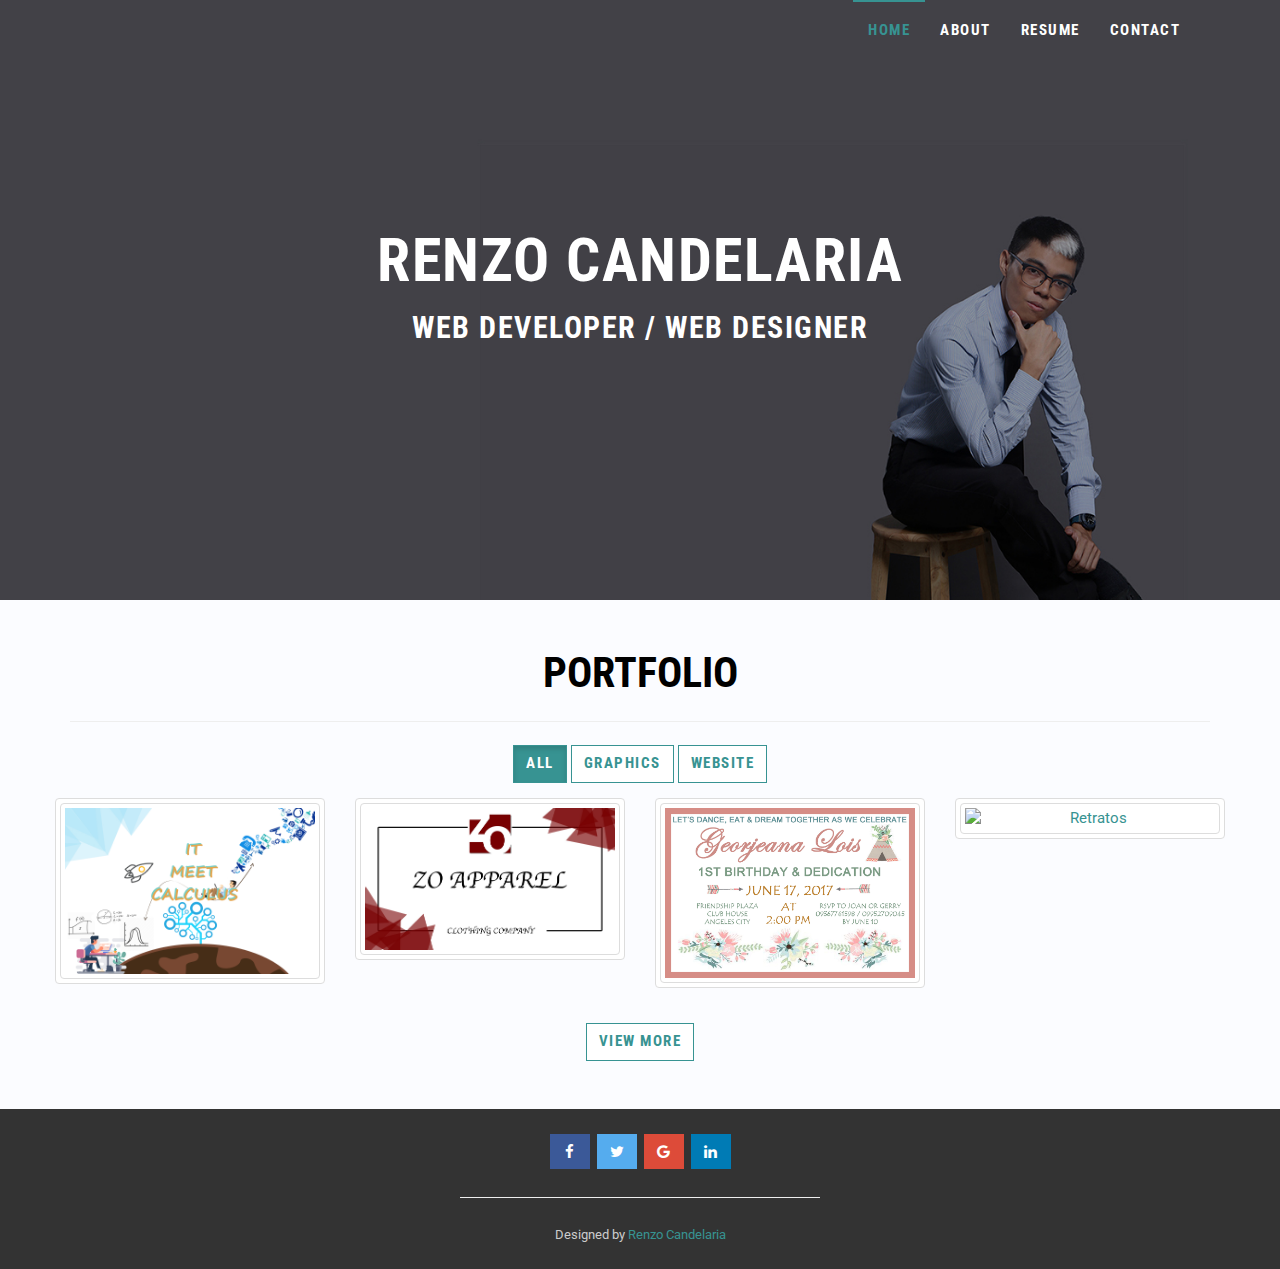
==== index.html @ a4ddac32 "mywebsite" ====
<!DOCTYPE html>
<html>
  <head>
    <meta charset="utf-8">
    <meta http-equiv="X-UA-Compatible" content="IE=edge">
    <title>Portfolio</title>
    <meta name="description" content="">
    <meta name="viewport" content="width=device-width, initial-scale=1">
    <meta name="robots" content="all,follow">
    
    <!-- Bootstrap CSS-->
    <link rel="stylesheet" href="css/bootstrap.min.css">
    <!-- Font Awesome & Pixeden Icon Stroke icon font-->
    <link rel="stylesheet" href="css/font-awesome.min.css">
    <link rel="stylesheet" href="css/pe-icon-7-stroke.css">
    <!-- Google fonts - Roboto Condensed & Roboto-->
    <link rel="stylesheet" href="https://fonts.googleapis.com/css?family=Roboto+Condensed:700|Roboto:300,400">
    <!-- lightbox-->
    <link rel="stylesheet" href="css/lightbox.min.css">
    <!-- theme stylesheet-->
    <link rel="stylesheet" href="css/style.sea.css" id="theme-stylesheet">
    <!-- Custom stylesheet - for your changes-->
    <link rel="stylesheet" href="css/custom.css">
    <!-- Favicon-->
    <link rel="shortcut icon" href="img/me.png">
    <!-- Tweaks for older IEs--><!--[if lt IE 9]>
        <script src="https://oss.maxcdn.com/html5shiv/3.7.2/html5shiv.min.js"></script>
        <script src="https://oss.maxcdn.com/respond/1.4.2/respond.min.js"></script><![endif]-->

    <style>

      .navbar-default{
        background-image: url("img/as.jpg");
         min-height: 600px;

        /* Center and scale the image nicely */
        background-position: center;
        background-repeat: no-repeat;
        background-size: cover;
        
        /* Needed to position the navbar */
        position: relative;
      }

        .display-caption > h1{
        margin-top: -75px;
        position: absolute;
        left: 0;
        top: 50%;
        width: 100%;
        text-align: center;
        color: #000;
      }

       .display-caption > h3{
        margin-top: 10px;
        position: absolute;
        left: 0;
        top: 50%;
        width: 100%;
        text-align: center;
        color: #000;
      }

        /* DISPLAY PICTURE IN MOBILE */
      @media (max-width: 992px){
        .navbar-default{
        background-image: url("img/BA.jpg");
         min-height: 300px;
         font-family: sans-serif;
      }
       .display-caption > h1{
        margin-top: -20px;
      font-size: 35px;
    }


    
    .display-caption > h3{
        margin-top: 20px;
        position: absolute;
        left: 0;
        top: 50%;
        width: 100%;
        text-align: center;
        color: #000;
        font-size: 25px;
      }

      }

      @media only screen and (max-width: 600px){
             .navbar-default{
        background-image: url("img/BA.jpg");
         min-height: 300px;
         font-family: sans-serif;
      }
       .display-caption > h1{
        margin-top: -20px;
      font-size: 35px;
    }


    
    .display-caption > h3{
        margin-top: 20px;
        position: absolute;
        left: 0;
        top: 50%;
        width: 100%;
        text-align: center;
        color: #000;
        font-size: 25px;
      }
      }

    </style>

  </head>
  <body class="about">
    <!-- navbar-->
    <header class="header">
      <div role="navigation" class="navbar navbar-default">
        <div class="container">
          <div class="navbar-header"><a href="index.html" class="navbar-brand"></a>
            <div class="navbar-buttons">
              <button type="button" data-toggle="collapse" data-target=".navbar-collapse" class="navbar-toggle navbar-btn">Menu<i class="fa fa-align-justify"></i></button>
            </div>
          </div>
          <div id="navigation" class="collapse navbar-collapse navbar-right">
            <ul class="nav navbar-nav">
              <li class="active"><a href="index.html">Home</a></li>
              <li><a href="about.html">About</a></li>
              <li><a href="resume.html">Resume</a></li>
              <li><a href="contact.html">Contact</a></li>
            </ul>
          </div>
        </div>
        <div class="caption display-caption">
            <h1 style="color: white; font-family: "> RENZO CANDELARIA </h1>
            <h3 style="color: white; font-family: "> WEB DEVELOPER / WEB DESIGNER </h3>
      </div>
    </header>

  <!-- Portfolio -->
  <div class="jumbotron text-center" style="margin-bottom:0; background-color: #FBFCFF;">
    <div class="container">
      <div class="row">
        <div class="col-sm-12">
          <h2>PORTFOLIO</h2>
          <hr class="my-4">
          <div align="center">
            <button class="btn btn-primary active filter-button" data-filter="all">All</button>
            <button class="btn btn-primary filter-button" data-filter="graphics">Graphics</button>
            <button class="btn btn-primary filter-button" data-filter="website">Website</button>

            <div class="row">
              <div class="row">
                      
                      <div class="col-lg-3 col-md-4 col-xs-6 thumb filter graphics">
                          <a class="thumbnail" href="#" data-image-id="" data-toggle="modal" data-title=""
                             data-image="img/3.jpg" data-target="#image-gallery">
                              <img class="img-thumbnail" src="img/3.jpg" alt="Retratos">
                          </a>
                      </div>
                      <div class="col-lg-3 col-md-4 col-xs-6 thumb filter graphics">
                          <a class="thumbnail" href="#" data-image-id="" data-toggle="modal" data-title=""
                             data-image="img/4.jpg" data-target="#image-gallery">
                              <img class="img-thumbnail" src="img/4.jpg" alt="Retratos">
                          </a>
                      </div>
                      <div class="col-lg-3 col-md-4 col-xs-6 thumb filter graphics">
                          <a class="thumbnail" href="#" data-image-id="" data-toggle="modal" data-title=""
                             data-image="img/6.jpg" data-target="#image-gallery">
                              <img class="img-thumbnail" src="img/6.jpg" alt="Retratos">
                          </a>
                      </div>
                      <div class="col-lg-3 col-md-4 col-xs-6 thumb filter website">
                          <a class="thumbnail" href="#" data-image-id="" data-toggle="modal" data-title=""
                             data-image="img/website.png" data-target="#image-gallery">
                              <img class="img-thumbnail" src="img/website.png" alt="Retratos">
                          </a>
                      </div>
                  </div>

                  <div class="modal fade" id="image-gallery" tabindex="-1" role="dialog" aria-labelledby="myModalLabel" aria-hidden="true">
                      <div class="modal-dialog modal-lg">
                          <div class="modal-content">
                              <div class="modal-header">
                                  <h4 class="modal-title" id="image-gallery-title"></h4>
                                  <button type="button" class="close" data-dismiss="modal"><span aria-hidden="true">×</span><span class="sr-only">Close</span>
                                  </button>
                              </div>
                              <div class="modal-body">
                                  <img id="image-gallery-image" class="img-responsive col-md-12" src="">
                              </div>
                              <div class="modal-footer">
                                  <button type="button" class="btn btn-secondary float-left" id="show-previous-image"><i class="fa fa-arrow-left"></i>
                                  </button>

                                  <button type="button" id="show-next-image" class="btn btn-secondary float-right"><i class="fa fa-arrow-right"></i>
                                  </button>
                              </div>
                          </div>
                      </div>
                  </div>
            </div>
          </div>
        </div>
      </div>
    </div>
    <a href="https://drive.google.com/open?id=1yVYWO1Lhp4QXYaBkcfFw6EekKPeTGtz1" target="new"> <button class="btn btn-primary filter-button" data-filter="all">  View More </button> </a>
  </div>
  <!-- //Portfolio -->


    <!-- Footer -->
    <footer class="footer">
      <div class="footer__copyright">
        <div class="container">
          <div class="row">
            <div class="col-md-4">  
            </div>
            <div class="col-md-4" style="text-align: center;">
              <a href="https://www.facebook.com/shtzuu" target="_blank" class="fa fa-facebook"></a>
              <a href="https://www.twitter.com/shtzuu#" target="_blank" class="fa fa-twitter"></a>
              <a href="#" class="fa fa-google"></a>  
              <a href="https://www.linkedin.com/in/renzocandelaria/" target="_blank" class="fa fa-linkedin"></a>
              <hr>
              Designed by <a href="https://www.facebook.com/shtzuu"> Renzo Candelaria </a>
            </div>
            <div class="col-md-4">
            </div>
          </div>
        </div>
      </div>
    </footer>
    <!-- //Footer -->

    <!-- Javascript files-->
    <script src="https://ajax.googleapis.com/ajax/libs/jquery/1.11.0/jquery.min.js"></script>
    <script src="js/bootstrap.min.js"></script>
    <script src="js/jquery.cookie.js"> </script>
    <script src="js/lightbox.min.js"></script>
    <script src="js/front.js"></script><!-- substitute:livereload -->
    <!-- Google Analytics: change UA-XXXXX-X to be your site's ID.-->
    <!---->
    <script>
      (function(b,o,i,l,e,r){b.GoogleAnalyticsObject=l;b[l]||(b[l]=
      function(){(b[l].q=b[l].q||[]).push(arguments)});b[l].l=+new Date;
      e=o.createElement(i);r=o.getElementsByTagName(i)[0];
      e.src='//www.google-analytics.com/analytics.js';
      r.parentNode.insertBefore(e,r)}(window,document,'script','ga'));
      ga('create','UA-XXXXX-X');ga('send','pageview');
    </script>

    <!-- Portfolio Script-->
    <script>
      let modalId = $('#image-gallery');

      $(document)
        .ready(function () {

          loadGallery(true, 'a.thumbnail');

          //This function disables buttons when needed
          function disableButtons(counter_max, counter_current) {
            $('#show-previous-image, #show-next-image')
              .show();
            if (counter_max === counter_current) {
              $('#show-next-image')
                .hide();
            } else if (counter_current === 1) {
              $('#show-previous-image')
                .hide();
            }
          }

    /**
     *
     * @param setIDs        Sets IDs when DOM is loaded. If using a PHP counter, set to false.
     * @param setClickAttr  Sets the attribute for the click handler.
     */

    function loadGallery(setIDs, setClickAttr) {
      let current_image,
        selector,
        counter = 0;

      $('#show-next-image, #show-previous-image')
        .click(function () {
          if ($(this)
            .attr('id') === 'show-previous-image') {
            current_image--;
          } else {
            current_image++;
          }

          selector = $('[data-image-id="' + current_image + '"]');
          updateGallery(selector);
        });

      function updateGallery(selector) {
        let $sel = selector;
        current_image = $sel.data('image-id');
        $('#image-gallery-title')
          .text($sel.data('title'));
        $('#image-gallery-image')
          .attr('src', $sel.data('image'));
        disableButtons(counter, $sel.data('image-id'));
      }

      if (setIDs == true) {
        $('[data-image-id]')
          .each(function () {
            counter++;
            $(this)
              .attr('data-image-id', counter);
          });
      }
      $(setClickAttr)
        .on('click', function () {
          updateGallery($(this));
        });
    }
  });

// build key actions
$(document)
  .keydown(function (e) {
    switch (e.which) {
      case 37: // left
        if ((modalId.data('bs.modal') || {})._isShown && $('#show-previous-image').is(":visible")) {
          $('#show-previous-image')
            .click();
        }
        break;

      case 39: // right
        if ((modalId.data('bs.modal') || {})._isShown && $('#show-next-image').is(":visible")) {
          $('#show-next-image')
            .click();
        }
        break;

      default:
        return; // exit this handler for other keys
    }
    e.preventDefault(); // prevent the default action (scroll / move caret)
  });

//Filter Button

$(document).ready(function(){

  $(".filter-button").click(function(){
      var value = $(this).attr('data-filter');
      
      if(value == "all")
      {
          //$('.filter').removeClass('hidden');
          $('.filter').show('1000');
      }
      else
      {
//            $('.filter[filter-item="'+value+'"]').removeClass('hidden');
//            $(".filter").not('.filter[filter-item="'+value+'"]').addClass('hidden');
          $(".filter").not('.'+value).hide('3000');
          $('.filter').filter('.'+value).show('3000');
          
      }
  });

});

    </script> 
    <!-- Portfolio Script-->

  </body>
</html>
---- css/pe-icon-7-stroke.css ----
@font-face {
	font-family: 'Pe-icon-7-stroke';
	src:url('fonts/Pe-icon-7-stroke.eot?d7yf1v');
	src:url('fonts/Pe-icon-7-stroke.eot?#iefixd7yf1v') format('embedded-opentype'),
		url('fonts/Pe-icon-7-stroke.woff?d7yf1v') format('woff'),
		url('fonts/Pe-icon-7-stroke.ttf?d7yf1v') format('truetype'),
		url('fonts/Pe-icon-7-stroke.svg?d7yf1v#Pe-icon-7-stroke') format('svg');
	font-weight: normal;
	font-style: normal;
}

[class^="pe-7s-"], [class*=" pe-7s-"] {
	display: inline-block;
	font-family: 'Pe-icon-7-stroke';
	speak: none;
	font-style: normal;
	font-weight: normal;
	font-variant: normal;
	text-transform: none;
	line-height: 1;

	/* Better Font Rendering =========== */
	-webkit-font-smoothing: antialiased;
	-moz-osx-font-smoothing: grayscale;
}

.pe-7s-album:before {
	content: "\e6aa";
}
.pe-7s-arc:before {
	content: "\e6ab";
}
.pe-7s-back-2:before {
	content: "\e6ac";
}
.pe-7s-bandaid:before {
	content: "\e6ad";
}
.pe-7s-car:before {
	content: "\e6ae";
}
.pe-7s-diamond:before {
	content: "\e6af";
}
.pe-7s-door-lock:before {
	content: "\e6b0";
}
.pe-7s-eyedropper:before {
	content: "\e6b1";
}
.pe-7s-female:before {
	content: "\e6b2";
}
.pe-7s-gym:before {
	content: "\e6b3";
}
.pe-7s-hammer:before {
	content: "\e6b4";
}
.pe-7s-headphones:before {
	content: "\e6b5";
}
.pe-7s-helm:before {
	content: "\e6b6";
}
.pe-7s-hourglass:before {
	content: "\e6b7";
}
.pe-7s-leaf:before {
	content: "\e6b8";
}
.pe-7s-magic-wand:before {
	content: "\e6b9";
}
.pe-7s-male:before {
	content: "\e6ba";
}
.pe-7s-map-2:before {
	content: "\e6bb";
}
.pe-7s-next-2:before {
	content: "\e6bc";
}
.pe-7s-paint-bucket:before {
	content: "\e6bd";
}
.pe-7s-pendrive:before {
	content: "\e6be";
}
.pe-7s-photo:before {
	content: "\e6bf";
}
.pe-7s-piggy:before {
	content: "\e6c0";
}
.pe-7s-plugin:before {
	content: "\e6c1";
}
.pe-7s-refresh-2:before {
	content: "\e6c2";
}
.pe-7s-rocket:before {
	content: "\e6c3";
}
.pe-7s-settings:before {
	content: "\e6c4";
}
.pe-7s-shield:before {
	content: "\e6c5";
}
.pe-7s-smile:before {
	content: "\e6c6";
}
.pe-7s-usb:before {
	content: "\e6c7";
}
.pe-7s-vector:before {
	content: "\e6c8";
}
.pe-7s-wine:before {
	content: "\e6c9";
}
.pe-7s-cloud-upload:before {
	content: "\e68a";
}
.pe-7s-cash:before {
	content: "\e68c";
}
.pe-7s-close:before {
	content: "\e680";
}
.pe-7s-bluetooth:before {
	content: "\e68d";
}
.pe-7s-cloud-download:before {
	content: "\e68b";
}
.pe-7s-way:before {
	content: "\e68e";
}
.pe-7s-close-circle:before {
	content: "\e681";
}
.pe-7s-id:before {
	content: "\e68f";
}
.pe-7s-angle-up:before {
	content: "\e682";
}
.pe-7s-wristwatch:before {
	content: "\e690";
}
.pe-7s-angle-up-circle:before {
	content: "\e683";
}
.pe-7s-world:before {
	content: "\e691";
}
.pe-7s-angle-right:before {
	content: "\e684";
}
.pe-7s-volume:before {
	content: "\e692";
}
.pe-7s-angle-right-circle:before {
	content: "\e685";
}
.pe-7s-users:before {
	content: "\e693";
}
.pe-7s-angle-left:before {
	content: "\e686";
}
.pe-7s-user-female:before {
	content: "\e694";
}
.pe-7s-angle-left-circle:before {
	content: "\e687";
}
.pe-7s-up-arrow:before {
	content: "\e695";
}
.pe-7s-angle-down:before {
	content: "\e688";
}
.pe-7s-switch:before {
	content: "\e696";
}
.pe-7s-angle-down-circle:before {
	content: "\e689";
}
.pe-7s-scissors:before {
	content: "\e697";
}
.pe-7s-wallet:before {
	content: "\e600";
}
.pe-7s-safe:before {
	content: "\e698";
}
.pe-7s-volume2:before {
	content: "\e601";
}
.pe-7s-volume1:before {
	content: "\e602";
}
.pe-7s-voicemail:before {
	content: "\e603";
}
.pe-7s-video:before {
	content: "\e604";
}
.pe-7s-user:before {
	content: "\e605";
}
.pe-7s-upload:before {
	content: "\e606";
}
.pe-7s-unlock:before {
	content: "\e607";
}
.pe-7s-umbrella:before {
	content: "\e608";
}
.pe-7s-trash:before {
	content: "\e609";
}
.pe-7s-tools:before {
	content: "\e60a";
}
.pe-7s-timer:before {
	content: "\e60b";
}
.pe-7s-ticket:before {
	content: "\e60c";
}
.pe-7s-target:before {
	content: "\e60d";
}
.pe-7s-sun:before {
	content: "\e60e";
}
.pe-7s-study:before {
	content: "\e60f";
}
.pe-7s-stopwatch:before {
	content: "\e610";
}
.pe-7s-star:before {
	content: "\e611";
}
.pe-7s-speaker:before {
	content: "\e612";
}
.pe-7s-signal:before {
	content: "\e613";
}
.pe-7s-shuffle:before {
	content: "\e614";
}
.pe-7s-shopbag:before {
	content: "\e615";
}
.pe-7s-share:before {
	content: "\e616";
}
.pe-7s-server:before {
	content: "\e617";
}
.pe-7s-search:before {
	content: "\e618";
}
.pe-7s-film:before {
	content: "\e6a5";
}
.pe-7s-science:before {
	content: "\e619";
}
.pe-7s-disk:before {
	content: "\e6a6";
}
.pe-7s-ribbon:before {
	content: "\e61a";
}
.pe-7s-repeat:before {
	content: "\e61b";
}
.pe-7s-refresh:before {
	content: "\e61c";
}
.pe-7s-add-user:before {
	content: "\e6a9";
}
.pe-7s-refresh-cloud:before {
	content: "\e61d";
}
.pe-7s-paperclip:before {
	content: "\e69c";
}
.pe-7s-radio:before {
	content: "\e61e";
}
.pe-7s-note2:before {
	content: "\e69d";
}
.pe-7s-print:before {
	content: "\e61f";
}
.pe-7s-network:before {
	content: "\e69e";
}
.pe-7s-prev:before {
	content: "\e620";
}
.pe-7s-mute:before {
	content: "\e69f";
}
.pe-7s-power:before {
	content: "\e621";
}
.pe-7s-medal:before {
	content: "\e6a0";
}
.pe-7s-portfolio:before {
	content: "\e622";
}
.pe-7s-like2:before {
	content: "\e6a1";
}
.pe-7s-plus:before {
	content: "\e623";
}
.pe-7s-left-arrow:before {
	content: "\e6a2";
}
.pe-7s-play:before {
	content: "\e624";
}
.pe-7s-key:before {
	content: "\e6a3";
}
.pe-7s-plane:before {
	content: "\e625";
}
.pe-7s-joy:before {
	content: "\e6a4";
}
.pe-7s-photo-gallery:before {
	content: "\e626";
}
.pe-7s-pin:before {
	content: "\e69b";
}
.pe-7s-phone:before {
	content: "\e627";
}
.pe-7s-plug:before {
	content: "\e69a";
}
.pe-7s-pen:before {
	content: "\e628";
}
.pe-7s-right-arrow:before {
	content: "\e699";
}
.pe-7s-paper-plane:before {
	content: "\e629";
}
.pe-7s-delete-user:before {
	content: "\e6a7";
}
.pe-7s-paint:before {
	content: "\e62a";
}
.pe-7s-bottom-arrow:before {
	content: "\e6a8";
}
.pe-7s-notebook:before {
	content: "\e62b";
}
.pe-7s-note:before {
	content: "\e62c";
}
.pe-7s-next:before {
	content: "\e62d";
}
.pe-7s-news-paper:before {
	content: "\e62e";
}
.pe-7s-musiclist:before {
	content: "\e62f";
}
.pe-7s-music:before {
	content: "\e630";
}
.pe-7s-mouse:before {
	content: "\e631";
}
.pe-7s-more:before {
	content: "\e632";
}
.pe-7s-moon:before {
	content: "\e633";
}
.pe-7s-monitor:before {
	content: "\e634";
}
.pe-7s-micro:before {
	content: "\e635";
}
.pe-7s-menu:before {
	content: "\e636";
}
.pe-7s-map:before {
	content: "\e637";
}
.pe-7s-map-marker:before {
	content: "\e638";
}
.pe-7s-mail:before {
	content: "\e639";
}
.pe-7s-mail-open:before {
	content: "\e63a";
}
.pe-7s-mail-open-file:before {
	content: "\e63b";
}
.pe-7s-magnet:before {
	content: "\e63c";
}
.pe-7s-loop:before {
	content: "\e63d";
}
.pe-7s-look:before {
	content: "\e63e";
}
.pe-7s-lock:before {
	content: "\e63f";
}
.pe-7s-lintern:before {
	content: "\e640";
}
.pe-7s-link:before {
	content: "\e641";
}
.pe-7s-like:before {
	content: "\e642";
}
.pe-7s-light:before {
	content: "\e643";
}
.pe-7s-less:before {
	content: "\e644";
}
.pe-7s-keypad:before {
	content: "\e645";
}
.pe-7s-junk:before {
	content: "\e646";
}
.pe-7s-info:before {
	content: "\e647";
}
.pe-7s-home:before {
	content: "\e648";
}
.pe-7s-help2:before {
	content: "\e649";
}
.pe-7s-help1:before {
	content: "\e64a";
}
.pe-7s-graph3:before {
	content: "\e64b";
}
.pe-7s-graph2:before {
	content: "\e64c";
}
.pe-7s-graph1:before {
	content: "\e64d";
}
.pe-7s-graph:before {
	content: "\e64e";
}
.pe-7s-global:before {
	content: "\e64f";
}
.pe-7s-gleam:before {
	content: "\e650";
}
.pe-7s-glasses:before {
	content: "\e651";
}
.pe-7s-gift:before {
	content: "\e652";
}
.pe-7s-folder:before {
	content: "\e653";
}
.pe-7s-flag:before {
	content: "\e654";
}
.pe-7s-filter:before {
	content: "\e655";
}
.pe-7s-file:before {
	content: "\e656";
}
.pe-7s-expand1:before {
	content: "\e657";
}
.pe-7s-exapnd2:before {
	content: "\e658";
}
.pe-7s-edit:before {
	content: "\e659";
}
.pe-7s-drop:before {
	content: "\e65a";
}
.pe-7s-drawer:before {
	content: "\e65b";
}
.pe-7s-download:before {
	content: "\e65c";
}
.pe-7s-display2:before {
	content: "\e65d";
}
.pe-7s-display1:before {
	content: "\e65e";
}
.pe-7s-diskette:before {
	content: "\e65f";
}
.pe-7s-date:before {
	content: "\e660";
}
.pe-7s-cup:before {
	content: "\e661";
}
.pe-7s-culture:before {
	content: "\e662";
}
.pe-7s-crop:before {
	content: "\e663";
}
.pe-7s-credit:before {
	content: "\e664";
}
.pe-7s-copy-file:before {
	content: "\e665";
}
.pe-7s-config:before {
	content: "\e666";
}
.pe-7s-compass:before {
	content: "\e667";
}
.pe-7s-comment:before {
	content: "\e668";
}
.pe-7s-coffee:before {
	content: "\e669";
}
.pe-7s-cloud:before {
	content: "\e66a";
}
.pe-7s-clock:before {
	content: "\e66b";
}
.pe-7s-check:before {
	content: "\e66c";
}
.pe-7s-chat:before {
	content: "\e66d";
}
.pe-7s-cart:before {
	content: "\e66e";
}
.pe-7s-camera:before {
	content: "\e66f";
}
.pe-7s-call:before {
	content: "\e670";
}
.pe-7s-calculator:before {
	content: "\e671";
}
.pe-7s-browser:before {
	content: "\e672";
}
.pe-7s-box2:before {
	content: "\e673";
}
.pe-7s-box1:before {
	content: "\e674";
}
.pe-7s-bookmarks:before {
	content: "\e675";
}
.pe-7s-bicycle:before {
	content: "\e676";
}
.pe-7s-bell:before {
	content: "\e677";
}
.pe-7s-battery:before {
	content: "\e678";
}
.pe-7s-ball:before {
	content: "\e679";
}
.pe-7s-back:before {
	content: "\e67a";
}
.pe-7s-attention:before {
	content: "\e67b";
}
.pe-7s-anchor:before {
	content: "\e67c";
}
.pe-7s-albums:before {
	content: "\e67d";
}
.pe-7s-alarm:before {
	content: "\e67e";
}
.pe-7s-airplay:before {
	content: "\e67f";
}
---- css/style.sea.css ----
@media (max-width: 992px) {

  .about .navbar-default {
    background-color: transparent; /*ALIWA*/

  }

}




  
.header {
  width: 100%;
}
.navbar {
  z-index: 10;
  text-transform: uppercase;
  letter-spacing: 0.1em;
  border-left: none;
  border-right: none;
}
.navbar a.navbar-brand {
  font-weight: bold;
  letter-spacing: 0.2em;
  color: #379392;
}
.navbar a.navbar-brand:focus,
.navbar a.navbar-brand:hover {
  border-bottom: none;
}
.navbar .navbar-nav > li > a {
  font-weight: bold;
}
@media (min-width: 768px) {
  .navbar ul.nav > li > a {
    border-top: solid 2px transparent;
    padding-top: 16.5px;
  }
  .navbar ul.nav > li > a:hover,
  .navbar ul.nav > li > a:focus {
    border-top-color: #379392;
    border-bottom: none;
  }
  .navbar ul.nav > li.active > a,
  .navbar ul.nav > li.open > a {
    text-decoration: none !important;
    border-top-color: #379392;
  }
}
@media (min-width: 768px) {
  .home .navbar-default {
    background-color: transparent; /*NAVBAR IN MOBILE*/
  }
  .home .navbar-default a.navbar-brand {
    text-shadow: 0 1px 2px rgba(0, 0, 0, 0.6);
  }
  .home .navbar-default .navbar-nav > li > a { /* NAVBAR COLOR */
    color: #fff;
    text-shadow: 0 1px 2px rgba(0, 0, 0, 0.6);
  }
  .home .navbar-default .navbar-brand {
    color: #fff;
    position: relative;
    top: 0;
  }
  .home .navbar-default .navbar-brand:hover,
  .home .navbar-default .navbar-brand:focus {
    color: #fff;
    top: 2px;
  }
  .home .navbar-default ul.nav > li > a:hover, /* NAVBAR HOVER COLOR*/
  .home .navbar-default ul.nav > li > a:focus {
    border-top-color: #379392;
    color: #379392;
  }
  .home .navbar-default ul.nav > li.active > a,
  .home .navbar-default ul.nav > li.open > a {
    text-decoration: none !important;
    border-top-color: #379392; /* HOME ONLY */
    color: #379392; /* NAVBAR ACTIVE COLOR */ 
  }
}
.navbar-toggle {
  text-transform: uppercase;
  letter-spacing: 0.1em;
  color: #000;
}
ul.dropdown-menu li a {
  -webkit-transition: all 0.2s ease-out;
  -moz-transition: all 0.2s ease-out;
  transition: all 0.2s ease-out;
}
ul.dropdown-menu li a:hover {
  -webkit-transition: all 0.2s ease-out;
  -moz-transition: all 0.2s ease-out;
  transition: all 0.2s ease-out;
  border-bottom: none;
}
#login-modal {
  overflow: hidden;
}
#login-modal .modal-header h4 {
  text-transform: uppercase;
}
#login-modal form {
  margin-bottom: 23px;
}
#login-modal a {
  color: #379392;
}
#login-modal p {
  font-weight: 300;
  margin-bottom: 23px;
  font-size: 14px;
}
.modal-backdrop {
  z-index: 1035;
}
/*

=====================
GENERAL
=====================

*/
html {
  height: 100%;
}
body {
  height: 100%;
}
header {
  z-index: 1000;
}
section {
  position: relative;
  padding-top: 90px;
  padding-bottom: 90px;
}
section.section--no-padding {
  padding-top: 0;
  padding-bottom: 0;
}
section.section--no-padding-bottom {
  padding-bottom: 0;
}
section.section--padding-bottom-small {
  padding-bottom: 30px;
}
.italic {
  font-style: italic;
  font-family: "Roboto Slab", "Times New Roman", Times, serif;
}
.heading {
  margin-bottom: 20px;
}
.heading:after {
  content: " ";
  display: block;
  width: 40px;
  height: 1px;
  margin: 10px 0 20px;
  background: #379392;
}
.img-responsive {
  margin: 0 auto;
}
.no-space .box {
  margin: 0 -15px;
  padding: 0;
}
.no-space.padding-horizontal {
  padding-left: 15px;
  padding-right: 15px;
}
.margin-top {
  margin-top: 30px;
}
.margin-bottom {
  margin-bottom: 30px !important;
}
.margin-bottom--medium {
  margin-bottom: 45px !important;
}
.margin-bottom--big {
  margin-bottom: 60px !important;
}
a,
button {
  -webkit-transition: all 0.2s ease-out;
  -moz-transition: all 0.2s ease-out;
  transition: all 0.2s ease-out;
}
a i.fa,
button i.fa {
  margin: 0 5px;
}
a {
  text-decoration: none;
}
a:hover {
  text-decoration: none;
}
.clickable {
  cursor: pointer !important;
}
.required {
  color: #379392;
}
.accent {
  color: #379392;
}
.text-uppercase {
  text-transform: uppercase;
  letter-spacing: 0.1em;
}
.list-style-none {
  list-style: none;
}
.weight-300 {
  font-weight: 300 !important;
}
.weight-500 {
  font-weight: 500 !important;
}
.weight-700 {
  font-weight: 700 !important;
}
.text-gray {
  color: #555555;
}
.text-gray-light {
  color: #999999;
}
.text-gray-lighter {
  color: #eeeeee;
}
.background-gray-lightest {
  background: #f7f7f7;
}
.background-gray-lighter {
  background: #eeeeee;
}
.background-gray-light {
  background: #999999;
}
.background-gray {
  background: #555555;
}
.negative-margin {
  margin-top: -60px;
}
.pages {
  text-align: center;
}
#map {
  height: 600px;
}
.btn-ghost {
  color: #379392;
  background-color: transparent;
  border-color: #379392;
}
.btn-ghost:hover,
.btn-ghost:focus,
.btn-ghost:active,
.btn-ghost.active,
.open .dropdown-toggle.btn-ghost {
  color: #379392;
  background-color: rgba(0, 0, 0, 0);
  border-color: #266666;
}
.btn-ghost:active,
.btn-ghost.active,
.open .dropdown-toggle.btn-ghost {
  background-image: none;
}
.btn-ghost.disabled,
.btn-ghost[disabled],
fieldset[disabled] .btn-ghost,
.btn-ghost.disabled:hover,
.btn-ghost[disabled]:hover,
fieldset[disabled] .btn-ghost:hover,
.btn-ghost.disabled:focus,
.btn-ghost[disabled]:focus,
fieldset[disabled] .btn-ghost:focus,
.btn-ghost.disabled:active,
.btn-ghost[disabled]:active,
fieldset[disabled] .btn-ghost:active,
.btn-ghost.disabled.active,
.btn-ghost[disabled].active,
fieldset[disabled] .btn-ghost.active {
  background-color: transparent;
  border-color: #379392;
}
.btn-ghost .badge {
  color: transparent;
  background-color: #379392;
}
.btn-ghost:hover,
.btn-ghost:focus,
.btn-ghost:active,
.btn-ghost.active,
.open .dropdown-toggle.btn-ghost {
  color: #fff;
  background-color: #379392;
  border-color: #379392;
}
.btn-white {
  color: #fff;
  background-color: transparent;
  border-color: #fff;
}
.btn-white:hover,
.btn-white:focus,
.btn-white:active,
.btn-white.active,
.open .dropdown-toggle.btn-white {
  color: #fff;
  background-color: rgba(0, 0, 0, 0);
  border-color: #e0e0e0;
}
.btn-white:active,
.btn-white.active,
.open .dropdown-toggle.btn-white {
  background-image: none;
}
.btn-white.disabled,
.btn-white[disabled],
fieldset[disabled] .btn-white,
.btn-white.disabled:hover,
.btn-white[disabled]:hover,
fieldset[disabled] .btn-white:hover,
.btn-white.disabled:focus,
.btn-white[disabled]:focus,
fieldset[disabled] .btn-white:focus,
.btn-white.disabled:active,
.btn-white[disabled]:active,
fieldset[disabled] .btn-white:active,
.btn-white.disabled.active,
.btn-white[disabled].active,
fieldset[disabled] .btn-white.active {
  background-color: transparent;
  border-color: #fff;
}
.btn-white .badge {
  color: transparent;
  background-color: #fff;
}
.btn-white:hover,
.btn-white:focus,
.btn-white:active,
.btn-white.active,
.open .dropdown-toggle.btn-white {
  color: #379392;
  background-color: #fff;
  border-color: #fff;
}

@media (max-width: 767px) {
  .home .navbar .btn-white {
    color: #379392;
    background-color: transparent;
    border-color: #379392;
  }
  .home .navbar .btn-white:hover,
  .home .navbar .btn-white:focus,
  .home .navbar .btn-white:active,
  .home .navbar .btn-white.active,
  .open .dropdown-toggle.home .navbar .btn-white {
    color: #379392;
    background-color: rgba(0, 0, 0, 0);
    border-color: #266666;
  }
  .home .navbar .btn-white:active,
  .home .navbar .btn-white.active,
  .open .dropdown-toggle.home .navbar .btn-white {
    background-image: none;
  }
  .home .navbar .btn-white.disabled,
  .home .navbar .btn-white[disabled],
  fieldset[disabled] .home .navbar .btn-white,
  .home .navbar .btn-white.disabled:hover,
  .home .navbar .btn-white[disabled]:hover,
  fieldset[disabled] .home .navbar .btn-white:hover,
  .home .navbar .btn-white.disabled:focus,
  .home .navbar .btn-white[disabled]:focus,
  fieldset[disabled] .home .navbar .btn-white:focus,
  .home .navbar .btn-white.disabled:active,
  .home .navbar .btn-white[disabled]:active,
  fieldset[disabled] .home .navbar .btn-white:active,
  .home .navbar .btn-white.disabled.active,
  .home .navbar .btn-white[disabled].active,
  fieldset[disabled] .home .navbar .btn-white.active {
    background-color: transparent;
    border-color: #379392;
  }
  .home .navbar .btn-white .badge {
    color: transparent;
    background-color: #379392;
  }
}
.icon {
  display: inline-block;
  width: 80px;
  height: 80px;
  line-height: 80px;
  border-radius: 40px;
  border: solid 1px #379392;
  color: #379392;
  -webkit-transition: all 0.2s ease-out;
  -moz-transition: all 0.2s ease-out;
  transition: all 0.2s ease-out;
  font-size: 40px;
  margin: 0 auto 15px;
  text-align: center;
}
.icon.brand-secondary {
  border-color: #ccc;
  color: #ccc;
}
.icon.brand-terciary {
  border-color: #41A6CA;
  color: #41A6CA;
}
.icon.brand-four {
  border-color: #283044;
  color: #283044;
}
.full-image img {
  width: 100%;
  max-width: 100%;
}
.full-image figcaption {
  text-align: center;
  text-transform: uppercase;
  letter-spacing: 0.1em;
  color: #999999;
  font-size: 13px;
  font-weight: bold;
  padding: 20px;
}
/*

=====================
SOCIAL LINKS
=====================

*/
.contact-form {
  margin-bottom: 20px;
}
p.social {
  margin-top: 20px;
}
p.social a {
  margin: 0 10px 10px 0;
  color: #fff;
  display: inline-block;
  width: 40px;
  height: 40px;
  border-radius: 20px;
  line-height: 40px;
  font-size: 15px;
  text-align: center;
  vertical-align: bottom;
  border: solid 1px #999999;
  color: #999999;
  -webkit-transition: all 0.2s ease-out;
  -moz-transition: all 0.2s ease-out;
  transition: all 0.2s ease-out;
}
p.social a:hover {
  color: #379392;
  border-color: #379392;
}
p.social a i {
  vertical-align: bottom;
  line-height: 40px;
}
p.social.social--outline a {
  background: transparent;
}
p.social.social--outline a.facebook {
  color: #4460ae;
  border-color: #4460ae;
}
p.social.social--outline a.gplus {
  color: #c21f25;
  border-color: #c21f25;
}
p.social.social--outline a.twitter {
  color: #3cf;
  border-color: #3cf;
}
p.social.social--outline a.instagram {
  color: #cd4378;
  border-color: #cd4378;
}
p.social.social--outline a.email {
  color: #4a7f45;
  border-color: #4a7f45;
}
p.social.social--outline a.link {
  color: #871AFF;
  border-color: #871AFF;
}
p.social.social--big a {
  width: 50px;
  height: 50px;
  border-radius: 25px;
  line-height: 50px;
  font-size: 20px;
}
p.social.social--big i {
  line-height: 50px;
}
/* breadcrumbs */
.breadcrumb {
  font-family: "Roboto Condensed", Helvetica, Arial, sans-serif;
  text-transform: uppercase;
  letter-spacing: 0.1em;
  text-align: left;
  font-size: 13px;
}
.box-simple {
  text-align: left;
  margin-bottom: 46px;
}
.box-simple .icon {
  display: block;
  float: left;
  margin: 0 30px 30px 0;
}
.box-simple .content {
  float: left;
  width: calc(100% - 110px);
}
.box-simple p {
  color: #999999;
}
.box-simple.box-white {
  padding: 20px;
  border: dotted 1px #999999;
}
.box-simple.box-white .icon {
  color: #555555;
  border-color: transparent;
  font-size: 70px;
}
.box-simple.box-dark {
  padding: 20px;
  border: dotted 1px #999999;
  background: #555555;
  color: #fff;
}
.box-simple.box-dark .icon {
  color: #f7f7f7;
  border-color: transparent;
  font-size: 70px;
}
.box-simple.box-dark h3 {
  color: #fff;
}
.box-simple.box-dark h3 a {
  color: #fff;
}
.box-simple.box-dark p {
  color: #fff;
}
.box-image {
  position: relative;
  overflow: hidden;
  text-align: center;
  margin: 15px 0;
}
.box-image .bg {
  position: absolute;
  top: auto;
  bottom: 0;
  width: 100%;
  height: 100%;
  opacity: 0;
  filter: alpha(opacity=0);
  background: #379392;
}
.box-image .name {
  position: absolute;
  width: 100%;
  height: 50%;
  bottom: 0;
  -webkit-transform: translate(0, 100%);
  -ms-transform: translate(0, 100%);
  transform: translate(0, 100%);
  -webkit-transition: all 0.2s ease-out;
  -moz-transition: all 0.2s ease-out;
  transition: all 0.2s ease-out;
  color: #fff;
  padding: 0 20px;
}
.box-image .name h3 {
  color: #fff;
  text-transform: uppercase;
  font-size: 21px;
  letter-spacing: 0.08em;
}
.box-image .name h3 a {
  color: #fff;
  text-decoration: none;
}
.box-image .text {
  position: absolute;
  width: 100%;
  height: 50%;
  top: 0;
  -webkit-transform: translate(0, -150%);
  -ms-transform: translate(0, -150%);
  transform: translate(0, -150%);
  -webkit-transition: all 0.2s ease-out;
  -moz-transition: all 0.2s ease-out;
  transition: all 0.2s ease-out;
  color: #fff;
  padding: 0 20px;
}
.box-image:hover .bg {
  opacity: 0.7;
  filter: alpha(opacity=70);
}
.box-image:hover .name {
  position: absolute;
  -webkit-transform: translate(0, -75%);
  -ms-transform: translate(0, -75%);
  transform: translate(0, -75%);
}
.box-image:hover .text {
  position: absolute;
  -webkit-transform: translate(0, 100%);
  -ms-transform: translate(0, 100%);
  transform: translate(0, 100%);
}
.box-image-text {
  position: relative;
  background: #fff;
  overflow: hidden;
  text-align: center;
  margin: 15px 0;
}
.box-image-text .top {
  position: relative;
  margin-bottom: 10px;
}
.box-image-text .top .bg {
  position: absolute;
  top: auto;
  bottom: 0;
  width: 100%;
  height: 100%;
  opacity: 0;
  filter: alpha(opacity=0);
  background: #fff;
}
.box-image-text .top .logo {
  width: 100%;
  position: absolute;
  text-align: center;
  top: 50%;
  -webkit-transform: translate(0, -50%);
  -ms-transform: translate(0, -50%);
  transform: translate(0, -50%);
}
.box-image-text .top .name {
  position: absolute;
  width: 100%;
  height: 50%;
  bottom: 0;
  -webkit-transform: translate(0, 100%);
  -ms-transform: translate(0, 100%);
  transform: translate(0, 100%);
  -webkit-transition: all 0.2s ease-out;
  -moz-transition: all 0.2s ease-out;
  transition: all 0.2s ease-out;
  color: #fff;
  padding: 0 20px;
}
.box-image-text .top .name h3 {
  color: #fff;
  text-transform: uppercase;
  font-size: 21px;
  letter-spacing: 0.08em;
}
.box-image-text .top .name h3 a {
  color: #fff;
  text-decoration: none;
}
.box-image-text .top .name h4 {
  color: #fff;
  text-transform: uppercase;
  font-size: 21px;
  letter-spacing: 0.08em;
}
.box-image-text .top .name h4 a {
  color: #fff;
  text-decoration: none;
}
.box-image-text .top .text {
  position: absolute;
  width: 100%;
  height: 50%;
  top: 0;
  -webkit-transform: translate(0, -150%);
  -ms-transform: translate(0, -150%);
  transform: translate(0, -150%);
  -webkit-transition: all 0.2s ease-out;
  -moz-transition: all 0.2s ease-out;
  transition: all 0.2s ease-out;
  color: #fff;
  padding: 0 20px;
}
.box-image-text .content {
  padding: 15px 15px 0 15px;
}
.box-image-text .content h3,
.box-image-text .content h4 {
  text-transform: uppercase;
  line-height: 1.5;
  color: #555555;
  font-weight: 800;
  letter-spacing: 0.08em;
}
.box-image-text .content p {
  color: #999999;
}
.box-image-text.bg-visible .bg {
  opacity: 0.8;
  filter: alpha(opacity=80);
}
.box-image-text:hover .bg {
  opacity: 0.7;
  filter: alpha(opacity=70);
}
.box-image-text:hover .name {
  position: absolute;
  -webkit-transform: translate(0, -75%);
  -ms-transform: translate(0, -75%);
  transform: translate(0, -75%);
}
.box-image-text:hover .text {
  position: absolute;
  -webkit-transform: translate(0, 100%);
  -ms-transform: translate(0, 100%);
  transform: translate(0, 100%);
}
/* universal box */
.box {
  background: #fff;
  margin: 0 0 30px;
  -webkit-box-sizing: border-box;
  -moz-box-sizing: border-box;
  box-sizing: border-box;
  padding: 20px 0;
  border-left: none;
  border-right: none;
}
.box .box-header {
  background: #f7f7f7;
  margin: -20px 0 20px;
  padding: 20px;
  border-bottom: solid 1px #eeeeee;
  text-transform: uppercase;
  letter-spacing: 0.08em;
}
.box .box-header:before,
.box .box-header:after {
  content: " ";
  display: table;
}
.box .box-header:after {
  clear: both;
}
.box .box-footer {
  background: #f7f7f7;
  margin: 30px 0 -20px;
  padding: 20px;
  border-top: solid 1px #eeeeee;
}
.box .box-footer:before,
.box .box-footer:after {
  content: " ";
  display: table;
}
.box .box-footer:after {
  clear: both;
}
@media (max-width: 991px) {
  .box .box-footer .btn {
    margin-bottom: 20px;
  }
}
/** CAROUSELS **/
#carousel-home {
  position: relative;
  top: -60px;
}
#carousel-home h1,
#carousel-home h2,
#carousel-home h3,
#carousel-home h4 {
  font-weight: 700;
  color: #fff;
}
@media (min-width: 1200px) {
  #carousel-home .super-heading {
    font-size: 70px;
  }
  #carousel-home .super-paragraph {
    font-size: 30px;
    font-weight: 300;
  }
}
@media (max-width: 767px) {
  #carousel-home .super-heading {
    font-size: 30px;
  }
  #carousel-home .super-paragraph {
    font-size: 20px;
    font-weight: 300;
  }
}
#carousel-home .carousel-caption .super-paragraph a,
#carousel-home .carousel-caption .super-paragraph a:hover {
  color: #fff;
}
#carousel-home .carousel-caption .super-paragraph a:hover {
  border-color: #fff;
}
/* original solution by https://codepen.io/Rowno/pen/Afykb */
.carousel-fade .carousel-inner .item {
  -webkit-transition-property: opacity;
  transition-property: opacity;
}
.carousel-fade .carousel-inner .item,
.carousel-fade .carousel-inner .active.left,
.carousel-fade .carousel-inner .active.right {
  opacity: 0;
}
.carousel-fade .carousel-inner .active,
.carousel-fade .carousel-inner .next.left,
.carousel-fade .carousel-inner .prev.right {
  opacity: 1;
}
.carousel-fade .carousel-inner .next,
.carousel-fade .carousel-inner .prev,
.carousel-fade .carousel-inner .active.left,
.carousel-fade .carousel-inner .active.right {
  left: 0;
  -webkit-transform: translate3d(0, 0, 0);
  transform: translate3d(0, 0, 0);
}
.carousel-fade .carousel-control {
  z-index: 2;
}
/* carousel fullscreen */
.carousel-fullscreen .carousel-inner {
  height: 70vh;
  min-height: 600px;
}
.carousel-fullscreen .carousel-inner .item {
  height: 70vh;
  min-height: 600px;
  background-position: center center;
  background-repeat: no-repeat;
  background-size: cover;
}
/* carousel fullscreen - vertically centered caption*/
.carousel-fullscreen .carousel-caption {
  top: 50%;
  bottom: auto;
  -webkit-transform: translate(0, -50%);
  -ms-transform: translate(0, -50%);
  transform: translate(0, -50%);
}
/* overlay for better readibility of the caption  */
.overlay {
  position: absolute;
  width: 100%;
  height: 100%;
  background: #000;
  opacity: 0.25;
  transition: all 0.2s ease-out;
}
.icon-prev-custom,
.icon-next-custom {
  position: absolute;
  top: 50%;
  margin-top: -10px;
  z-index: 100;
  display: inline-block;
}
.icon-prev-custom {
  left: 50%;
  margin-left: -10px;
}
.icon-next-custom {
  right: 50%;
  margin-right: -10px;
}
.icon-prev-custom,
.icon-next-custom {
  width: 20px;
  height: 20px;
  line-height: 1;
  font-size: 100px;
}
/*

=====================
SERVICES
=====================

*/
.box-services {
  background: transparent;
}
.box-services .services-heading {
  font-size: 16px;
  font-weight: 700;
  text-transform: uppercase;
  letter-spacing: 0.1em;
}
.box-services p {
  font-size: 14px;
  line-height: 1.5;
  color: #555555;
}
.box-services .icon {
  display: block;
  float: left;
  margin: 0 30px 30px 0;
}
.author-date-top {
  font-family: "Roboto Condensed", Helvetica, Arial, sans-serif;
  text-transform: uppercase;
  letter-spacing: 0.1em;
  color: #999999;
  font-size: 13px;
  text-align: center;
}
.post {
  margin-bottom: 60px;
  text-align: center;
}
.post h3 {
  font-size: 21px;
}
.post h3 a {
  color: #000;
}
.post .author-category {
  font-family: "Roboto Condensed", Helvetica, Arial, sans-serif;
  text-transform: uppercase;
  letter-spacing: 0.1em;
  color: #999999;
  font-size: 13px;
  margin-bottom: 5px;
  text-align: center;
}
.post .author-category a {
  color: #555555;
}
.post .author-category a:hover {
  color: #379392;
}
.post .date-comments {
  font-family: "Roboto Condensed", Helvetica, Arial, sans-serif;
  text-transform: uppercase;
  letter-spacing: 0.1em;
  color: #999999;
  font-size: 13px;
  text-align: center;
}
.post .date-comments a {
  color: #999999;
  margin-right: 20px;
}
.post .date-comments a:hover {
  color: #379392;
}
.post .post__intro {
  font-size: 15px;
  color: #999999;
}
.post .image {
  position: relative;
  margin-bottom: 20px;
  overflow: hidden;
}
.post .image img {
  -webkit-transition: all 0.2s ease-out;
  -moz-transition: all 0.2s ease-out;
  transition: all 0.2s ease-out;
}
@media (max-width: 767px) {
  .post .image img.img-responsive {
    min-width: 100%;
  }
}
#blog-homepage .post {
  margin-bottom: 60px;
}
#blog-homepage .post h2,
#blog-homepage .post h4,
#blog-homepage .post .author-category,
#blog-homepage .post .read-more {
  text-align: center;
}
#blog-homepage .post .read-more {
  margin-top: 20px;
}
.blog-post .post-content {
  margin-bottom: 20px;
  font-size: 16px;
  line-height: 1.6;
}
.blog-post .post-content p,
.blog-post .post-content ul,
.blog-post .post-content ol,
.blog-post .post-content h1,
.blog-post .post-content h2,
.blog-post .post-content h3,
.blog-post .post-content h4,
.blog-post .post-content h5,
.blog-post .post-content h6 {
  margin-bottom: 30px;
}
.blog-post .post-content blockquote p {
  margin-bottom: 0;
}
.blog-post .comment {
  margin-bottom: 25px;
}
.blog-post .comment:before,
.blog-post .comment:after {
  content: " ";
  display: table;
}
.blog-post .comment:after {
  clear: both;
}
.blog-post .comment .posted {
  color: #999999;
  font-size: 13px;
}
.blog-post .comment .reply {
  font-family: "Roboto Condensed", Helvetica, Arial, sans-serif;
}
.blog-post .comment.last {
  margin-bottom: 0;
}
.blog-post .comments,
.blog-post .comment-form {
  padding: 20px 0;
  margin-top: 20px;
  border-top: solid 1px #eeeeee;
}
.blog-post .comments:before,
.blog-post .comment-form:before,
.blog-post .comments:after,
.blog-post .comment-form:after {
  content: " ";
  display: table;
}
.blog-post .comments:after,
.blog-post .comment-form:after {
  clear: both;
}
.blog-post .comments h4,
.blog-post .comment-form h4 {
  margin-bottom: 20px;
}
.blog-post .comment-form {
  margin-bottom: 20px;
}
/*

=====================
FOOTER AND COPYRIGHT
=====================

*/
.footer__block {
  background: #ccc;
  padding: 80px 0;
}
.footer__block .heading:after {
  background-color: #333333;
}
.footer__block h4 {
  font-size: 21px;
  color: #333333;
}
.footer__block h5 {
  color: #333333;
}
.footer__block ul {
  padding-left: 0;
  list-style: none;
}
.footer__block ul li {
  margin-bottom: 2px;
}
.footer__block ul a {
  color: #999999;
  margin-bottom: 2px;
}
.footer__block ul a:hover {
  color: #4d4d4d;
  text-decoration: none;
}
.footer__block p {
  color: #999999;
}
.footer__block p a {
  color: #999999;
}
@media (min-width: 992px) {
  .footer__block .row {
    margin-bottom: 40px;
  }
}
.footer__block p.social {
  text-align: left;
}
.footer__copyright {
  background: #333333;
  color: #ccc;
  padding: 20px 0;
  font-size: 13px;
  line-height: 28px;
}
.footer__copyright p {
  margin: 0;
}
@media (max-width: 991px) {
  .footer__copyright p {
    float: none !important;
    text-align: center;
    margin-bottom: 10px;
  }
}
.footer__copyright p.credit {
  text-align: right;
}
.footer__copyright p.credit a {
  color: #ccc;
}
.footer__copyright p.credit a:hover {
  border-bottom-color: #ccc;
}
@media (max-width: 991px) {
  .footer__copyright p.credit {
    text-align: center !important;
  }

}
/*

=====================
STYLE SWITCHER FOR DEMO
=====================

*/
#style-switch-button {
  position: fixed;
  top: 120px;
  left: 0px;
  border-radius: 0;
  z-index: 2;
}
#style-switch {
  -webkit-box-sizing: border-box;
  -moz-box-sizing: border-box;
  box-sizing: border-box;
  width: 300px;
  padding: 20px;
  position: fixed;
  top: 160px;
  left: 0;
  background: #fff;
  border: solid 1px #eeeeee;
  z-index: 2000;
}
#style-switch h4 {
  color: #555555;
}
/* ========================================= */
/* THEMING OF BOOTSTRAP COMPONENTS           */
/* ========================================= */
/* nav */
.nav {
  margin-bottom: 0;
  padding-left: 0;
  list-style: none;
}
.nav > li > a {
  padding: 10px 15px;
}
.nav > li > a:hover,
.nav > li > a:focus {
  background-color: #eeeeee;
}
.nav > li.disabled > a {
  color: #999999;
}
.nav > li.disabled > a:hover,
.nav > li.disabled > a:focus {
  color: #999999;
}
.nav .open > a,
.nav .open > a:hover,
.nav .open > a:focus {
  background-color: #eeeeee;
  border-color: #379392;
}
.nav-tabs {
  border-bottom: 1px solid #ddd;
}
.nav-tabs > li > a {
  line-height: 1.55;
  border-radius: 0 0 0 0;
}
.nav-tabs > li > a:hover {
  border-color: #eeeeee #eeeeee #ddd;
}
.nav-tabs > li.active > a,
.nav-tabs > li.active > a:hover,
.nav-tabs > li.active > a:focus {
  color: #555555;
  background-color: #fff;
  border: 1px solid #ddd;
}
.nav-pills > li > a {
  border-radius: 0;
}
.nav-pills > li.active > a,
.nav-pills > li.active > a:hover,
.nav-pills > li.active > a:focus {
  color: #fff;
  background-color: #379392;
}
.nav-tabs-justified > li > a {
  border-radius: 0;
}
.nav-tabs-justified > .active > a,
.nav-tabs-justified > .active > a:hover,
.nav-tabs-justified > .active > a:focus {
  border: 1px solid #ddd;
}
@media (min-width: 768px) {
  .nav-tabs-justified > li > a {
    border-bottom: 1px solid #ddd;
    border-radius: 0 0 0 0;
  }
  .nav-tabs-justified > .active > a,
  .nav-tabs-justified > .active > a:hover,
  .nav-tabs-justified > .active > a:focus {
    border-bottom-color: #fff;
  }

}

/* navbar */
.navbar {
  font-family: "Roboto Condensed", Helvetica, Arial, sans-serif;
  min-height: 60px;
  margin-bottom: 0;
  border-top: none;
  border-bottom: none;
}
@media (min-width: 768px) {
  .navbar {
    border-radius: 0;
  }
}
.navbar-collapse {
  max-height: 340px;
  overflow-x: visible;
  padding-right: 15px;
  padding-left: 15px;
}
.navbar-collapse.in {
  overflow-y: auto;
}
@media (min-width: 768px) and (max-width: 991px) {
  .navbar-collapse {
    font-size: 13px;
  }
}
@media (min-width: 768px) {
    #navbarMain{
    background-color: red;
  }

  .navbar-collapse {
    width: auto;
    border-top: 0;
    box-shadow: none;
  }
  .navbar-collapse.collapse {
    display: block !important;
    height: auto !important;
    padding-bottom: 0;
    overflow: visible !important;
  }
  .navbar-collapse.in {
    overflow-y: visible;
  }
  .navbar-collapse.right {
    float: right;
  }
  .navbar-fixed-top .navbar-collapse,
  .navbar-static-top .navbar-collapse,
  .navbar-fixed-bottom .navbar-collapse {
    padding-left: 0;
    padding-right: 0;
  }
}
.container > .navbar-header,
.container-fluid > .navbar-header,
.container > .navbar-collapse,
.container-fluid > .navbar-collapse {
  margin-right: -15px;
  margin-left: -15px;
}
@media (min-width: 768px) {
  .container > .navbar-header,
  .container-fluid > .navbar-header,
  .container > .navbar-collapse,
  .container-fluid > .navbar-collapse {
    margin-right: 0;
    margin-left: 0;
  }
}
.navbar-brand {
  float: left;
  padding: 18.5px 15px;
  font-size: 19px;
  line-height: 23px;
  height: 60px;
}
.navbar-brand:hover,
.navbar-brand:focus {
  text-decoration: none;
}
@media (min-width: 768px) {
  .navbar > .container .navbar-brand,
  .navbar > .container-fluid .navbar-brand {
    margin-left: -15px;
  }
}
.navbar-toggle {
  padding: 9px 10px !important;
  margin-right: 15px;
  border-radius: 0;
}
.navbar-nav {
  margin: 9.25px -15px;
}
.navbar-nav > li > a {
  padding-top: 10px;
  padding-bottom: 10px;
  line-height: 23px;
  border-bottom: none;
}
.navbar-nav > li > a:hover,
.navbar-nav > li > a:focus {
  border-bottom: none;
}
@media (max-width: 767px) {
  .navbar-nav .open .dropdown-menu > li > a,
  .navbar-nav .open .dropdown-menu .dropdown-header {
    padding: 5px 15px 5px 25px;
  }
  .navbar-nav .open .dropdown-menu > li > a {
    line-height: 23px;
  }
  .navbar-nav .open .dropdown-menu > li > a:hover,
  .navbar-nav .open .dropdown-menu > li > a:focus {
    background-image: none;
  }
}
@media (min-width: 768px) {
  .navbar-nav {
    margin: 0 auto;
    display: table;
    table-layout: fixed;
    float: left;
  }
  .navbar-nav > li {
    float: left;
  }
  .navbar-nav > li > a {
    padding-top: 18.5px;
    padding-bottom: 18.5px;
  }
  .navbar-nav.navbar-right:last-child {
    margin-right: -15px;
  }
}
.navbar-form {
  margin-left: -15px;
  margin-right: -15px;
  padding: 10px 15px;
  border: none;
  margin-top: 11.5px;
  margin-bottom: 11.5px;
}
@media (max-width: 767px) {
  .navbar-form .form-group {
    margin-bottom: 5px;
  }
}
.navbar-btn {
  margin-top: 11.5px;
  margin-bottom: 11.5px;
}
.navbar-btn.btn-sm {
  margin-top: 14.5px;
  margin-bottom: 14.5px;
}
.navbar-btn.btn-xs {
  margin-top: 19px;
  margin-bottom: 19px;
}
.navbar-text {
  margin-top: 18.5px;
  margin-bottom: 18.5px;
}
@media (min-width: 768px) {
  .navbar-text {
    float: left;
    margin-left: 15px;
    margin-right: 15px;
  }
  .navbar-text.navbar-right:last-child {
    margin-right: 0;
  }
}
.navbar-default {
  background-color: #fff;
  border-bottom-color: transparent;
}
.navbar-default .navbar-brand {
  color: #000;
}
.navbar-default .navbar-brand:hover,
.navbar-default .navbar-brand:focus {
  color: #000000;
  background-color: transparent;
}
.navbar-default .navbar-text {
  color: #777;
}
.navbar-default .navbar-nav > li > a { /* NAVBAR COLOR */
  color: #fff;
}
.navbar-default .navbar-nav > li > a:hover,
.navbar-default .navbar-nav > li > a:focus {
  color: #379392;
  background-color: transparent;
}
.navbar-default .navbar-nav > .active > a,
.navbar-default .navbar-nav > .active > a:hover,
.navbar-default .navbar-nav > .active > a:focus {
  color: #379392;
  background-color: transparent;
}
.navbar-default .navbar-nav > .disabled > a,
.navbar-default .navbar-nav > .disabled > a:hover,
.navbar-default .navbar-nav > .disabled > a:focus {
  color: #ccc;
  background-color: transparent;
}
.navbar-default .navbar-toggle {
  border-color: transparent;
}
.navbar-default .navbar-toggle:hover,
.navbar-default .navbar-toggle:focus {
  background-color: transparent;
}
.navbar-default .navbar-toggle .icon-bar {
  background-color: #000;
}
.navbar-default .navbar-collapse {
  border-color: transparent;
}
.navbar-default .navbar-nav > .open > a,
.navbar-default .navbar-nav > .open > a:hover,
.navbar-default .navbar-nav > .open > a:focus {
  background-color: transparent;
  color: #379392;
}
@media (max-width: 767px) {
  .navbar-default .navbar-nav .open .dropdown-menu > li > a {
    color: #000;
  }
  .navbar-default .navbar-nav .open .dropdown-menu > li > a:hover,
  .navbar-default .navbar-nav .open .dropdown-menu > li > a:focus {
    color: #379392;
    background-color: transparent;
  }
  .navbar-default .navbar-nav .open .dropdown-menu > .active > a,
  .navbar-default .navbar-nav .open .dropdown-menu > .active > a:hover,
  .navbar-default .navbar-nav .open .dropdown-menu > .active > a:focus {
    color: #379392;
    background-color: transparent;
  }
  .navbar-default .navbar-nav .open .dropdown-menu > .disabled > a,
  .navbar-default .navbar-nav .open .dropdown-menu > .disabled > a:hover,
  .navbar-default .navbar-nav .open .dropdown-menu > .disabled > a:focus {
    color: #ccc;
    background-color: transparent;
  }
}
.navbar-default .navbar-link {
  color: #000;
}
.navbar-default .navbar-link:hover {
  color: #379392;
}
/* dropdowns */
.dropdown-menu {
  z-index: 1000;
  font-size: 13px;
  background-color: #fff;
  border: 1px solid #ccc;
  border: 1px solid rgba(0, 0, 0, 0.15);
  border-radius: 0;
}
.dropdown-menu .divider {
  height: 1px;
  margin: 10.5px 0;
  overflow: hidden;
  background-color: #e5e5e5;
}
.dropdown-menu > li > a {
  line-height: 1.55;
  color: #555555;
}
.dropdown-menu > li > a:hover,
.dropdown-menu > li > a:focus {
  color: #262626;
  background-color: #f5f5f5;
}
.dropdown-menu > .active > a,
.dropdown-menu > .active > a:hover,
.dropdown-menu > .active > a:focus {
  color: #fff;
  background-color: #379392;
}
/* modal */
.modal-content {
  background-color: #fff;
  border: 1px solid #999;
  border: 1px solid rgba(0, 0, 0, 0.2);
  border-radius: 0;
}
/* scaffolding */
body {
  font-family: "Roboto", Helvetica, Arial, sans-serif;
  font-size: 15px;
  line-height: 1.55;
  color: #000;
  background-color: #fff;
}
a {
  color: #379392;
  text-decoration: none;
}
a:hover,
a:focus {
  color: #555555;
  border-bottom: solid 1px #000;
  text-decoration: none;
}
a:focus {
  outline: thin dotted;
  outline: 5px auto -webkit-focus-ring-color;
  outline-offset: -2px;
}
.img-rounded {
  border-radius: 0;
}
hr {
  margin-top: 23px;
  margin-bottom: 23px;
  border: 0;
  border-top: 1px solid #eeeeee;
}
/* breadcrumbs */
.breadcrumb {
  padding: 8px 0;
  margin-bottom: 23px;
  background-color: transparent;
  border-radius: 0;
}
.breadcrumb > li + li:before {
  content: "/\00a0";
  color: #ccc;
}
.breadcrumb > .active {
  color: #999999;
}
.breadcrumb a {
  color: #379392;
}
@media (max-width: 991px) {
  .breadcrumb {
    padding: 8px 0;
  }
}
/* buttons  */
.btn {
  font-weight: 700;
  font-family: "Roboto Condensed", Helvetica, Arial, sans-serif;
  text-transform: uppercase;
  letter-spacing: 0.1em;
  padding: 6px 12px;
  font-size: 15px;
  line-height: 1.55;
  border-radius: 0;
}
.btn-primary {
  color: #379392;
  background-color: #fff;
  border-color: #379392;
}
.btn-primary:hover,
.btn-primary:focus,
.btn-primary:active,
.btn-primary.active,
.open .dropdown-toggle.btn-primary {
  color: #379392;
  background-color: #ebebeb;
  border-color: #266666;
}
.btn-primary:active,
.btn-primary.active,
.open .dropdown-toggle.btn-primary {
  background-image: none;
}
.btn-primary.disabled,
.btn-primary[disabled],
fieldset[disabled] .btn-primary,
.btn-primary.disabled:hover,
.btn-primary[disabled]:hover,
fieldset[disabled] .btn-primary:hover,
.btn-primary.disabled:focus,
.btn-primary[disabled]:focus,
fieldset[disabled] .btn-primary:focus,
.btn-primary.disabled:active,
.btn-primary[disabled]:active,
fieldset[disabled] .btn-primary:active,
.btn-primary.disabled.active,
.btn-primary[disabled].active,
fieldset[disabled] .btn-primary.active {
  background-color: #fff;
  border-color: #379392;
}
.btn-primary .badge {
  color: #fff;
  background-color: #379392;
}
.btn-primary:hover,
.btn-primary:focus,
.btn-primary:active,
.btn-primary.active {
  background: #379392;
  color: #fff;
  border: solid 1px #379392;
}
.btn-transparent {
  color: #555555;
  background-color: transparent;
  border-color: #555555;
}
.btn-transparent:hover,
.btn-transparent:focus,
.btn-transparent:active,
.btn-transparent.active,
.open .dropdown-toggle.btn-transparent {
  color: #555555;
  background-color: rgba(0, 0, 0, 0);
  border-color: #373737;
}
.btn-transparent:active,
.btn-transparent.active,
.open .dropdown-toggle.btn-transparent {
  background-image: none;
}
.btn-transparent.disabled,
.btn-transparent[disabled],
fieldset[disabled] .btn-transparent,
.btn-transparent.disabled:hover,
.btn-transparent[disabled]:hover,
fieldset[disabled] .btn-transparent:hover,
.btn-transparent.disabled:focus,
.btn-transparent[disabled]:focus,
fieldset[disabled] .btn-transparent:focus,
.btn-transparent.disabled:active,
.btn-transparent[disabled]:active,
fieldset[disabled] .btn-transparent:active,
.btn-transparent.disabled.active,
.btn-transparent[disabled].active,
fieldset[disabled] .btn-transparent.active {
  background-color: transparent;
  border-color: #555555;
}
.btn-transparent .badge {
  color: transparent;
  background-color: #555555;
}
.btn-transparent:hover,
.btn-transparent:focus,
.btn-transparent:active,
.btn-transparent.active {
  background: #379392;
  color: #fff;
}
.btn-lg {
  padding: 10px 16px;
  font-size: 19px;
  line-height: 1.33;
  border-radius: 0;
}
.btn-sm {
  padding: 5px 10px;
  font-size: 13px;
  line-height: 1.5;
  border-radius: 0;
}
.btn-xs {
  padding: 1px 5px;
  font-size: 13px;
  line-height: 1.5;
  border-radius: 0;
}
/* dropdowns */
.dropdown-menu > li > a {
  padding: 8px 20px;
}
/* labels */
.label {
  font-family: "Roboto Condensed", Helvetica, Arial, sans-serif;
  font-weight: normal;
  text-transform: uppercase;
}
/* forms.less */
label {
  font-weight: normal;
}
.form-control {
  display: block;
  width: 100%;
  height: 37px;
  padding: 6px 12px;
  font-size: 15px;
  line-height: 1.55;
  color: #555555;
  background-color: #fff;
  background-image: none;
  border: 1px solid #ccc;
  border-radius: 0;
  -webkit-box-shadow: none;
  box-shadow: none;
}
.form-control::-moz-placeholder {
  color: #999999;
  opacity: 1;
}
.form-control:-ms-input-placeholder {
  color: #999999;
}
.form-control::-webkit-input-placeholder {
  color: #999999;
}
.form-control:focus {
  border-color: #379392;
  outline: 0;
  -webkit-box-shadow: inset 0 1px 1px rgba(0,0,0,.075), 0 0 8px rgba(55, 147, 146, 0.6);
  box-shadow: inset 0 1px 1px rgba(0,0,0,.075), 0 0 8px rgba(55, 147, 146, 0.6);
}
.form-group {
  margin-bottom: 20px;
}
/* pager*/
.pager {
  margin: 23px 0;
  border-top: solid 1px #eeeeee;
  padding-top: 23px;
  text-transform: uppercase;
  letter-spacing: 0.1em;
  font-size: 13px;
  font-family: "Roboto Condensed", Helvetica, Arial, sans-serif;
  font-weight: bold;
}
.pager li {
  display: inline;
}
.pager li > a,
.pager li > span {
  background-color: #fff;
  border: 1px solid #379392;
  border-radius: 0;
}
.pager li > a:hover,
.pager li > a:focus {
  text-decoration: none;
  color: #fff;
  background-color: #379392;
}
.pager .disabled > a,
.pager .disabled > a:hover,
.pager .disabled > a:focus,
.pager .disabled > span {
  color: #999999;
  background-color: #fff;
  border-color: #ddd;
}
/* pagination */
.pagination {
  margin: 23px 0;
  font-family: "Roboto Condensed", Helvetica, Arial, sans-serif;
  border-radius: 0;
}
.pagination > li > a,
.pagination > li > span {
  padding: 6px 12px;
  line-height: 1.55;
  text-decoration: none;
  color: #379392;
  background-color: #fff;
  border: 1px solid #ddd;
}
.pagination > li:first-child > a,
.pagination > li:first-child > span {
  margin-left: 0;
  border-bottom-left-radius: 0;
  border-top-left-radius: 0;
}
.pagination > li:last-child > a,
.pagination > li:last-child > span {
  border-bottom-right-radius: 0;
  border-top-right-radius: 0;
}
.pagination > li > a:hover,
.pagination > li > span:hover,
.pagination > li > a:focus,
.pagination > li > span:focus {
  color: #379392;
  background-color: #8ed5d4;
  border-color: #ddd;
}
.pagination > .active > a,
.pagination > .active > span,
.pagination > .active > a:hover,
.pagination > .active > span:hover,
.pagination > .active > a:focus,
.pagination > .active > span:focus {
  z-index: 2;
  color: #fff;
  background-color: #379392;
  border-color: #379392;
}
.pagination > .disabled > span,
.pagination > .disabled > span:hover,
.pagination > .disabled > span:focus,
.pagination > .disabled > a,
.pagination > .disabled > a:hover,
.pagination > .disabled > a:focus {
  color: #999999;
  background-color: #fff;
  border-color: #ddd;
}
/* responsive utilities */
@media (max-width: 767px) {
  .text-center-xs {
    text-align: center !important;
  }
  .text-center-xs img {
    display: block;
    margin-left: auto;
    margin-right: auto;
  }
}
@media (min-width: 768px) and (max-width: 991px) {
  .text-center-sm {
    text-align: center !important;
  }
  .text-center-sm img {
    display: block;
    margin-left: auto;
    margin-right: auto;
  }
}
/* type */
h1,
h2,
h3,
h4,
h5,
h6,
.h1,
.h2,
.h3,
.h4,
.h5,
.h6 {
  font-family: "Roboto Condensed", Helvetica, Arial, sans-serif;
  font-weight: 700;
  line-height: 1.2;
  color: #000;
}
h1,
.h1 {
  font-size: 60px;
}
h2,
.h2 {
  font-size: 42px;
}
h3,
.h3 {
  font-size: 30px;
  font-weight: 700;
}
h4,
.h4 {
  font-size: 21px;
  font-weight: 700;
}
h5,
.h5 {
  font-size: 15px;
  font-weight: 700;
}
h6,
.h6 {
  font-size: 13px;
  font-weight: 700;
}
h1,
.h1,
h2,
.h2,
h3,
.h3 {
  margin-top: 0;
  margin-bottom: 23px;
}
p {
  margin: 0 0 23px;
}
.lead {
  margin-bottom: 23px;
  font-size: 17px;
}
@media (min-width: 768px) {
  .lead {
    font-size: 22.5px;
  }
}
.text-small {
  font-size: 13px;
}
.text-large {
  font-size: 19px;
}
.text-italic {
  font-style: italic;
}
.text-primary {
  color: #379392;
}
a.text-primary:hover {
  color: #296e6d;
}
.bg-primary {
  color: #fff;
  background-color: #379392;
}
a.bg-primary:hover {
  background-color: #296e6d;
}
abbr[title],
abbr[data-original-title] {
  border-bottom: 1px dotted #999999;
}
blockquote {
  padding: 11.5px 23px;
  margin: 0 0 23px;
  font-size: 15px;
  border-left: 5px solid #379392;
}
blockquote footer,
blockquote small,
blockquote .small {
  display: block;
  font-size: 80%;
  line-height: 1.55;
  color: #999999;
}
blockquote footer:before,
blockquote small:before,
blockquote .small:before {
  content: '\2014 \00A0';
}
.blockquote-reverse,
blockquote.pull-right {
  border-right: 5px solid #379392;
}
address {
  margin-bottom: 23px;
  line-height: 1.55;
}
.panel {
  margin-bottom: 23px;
  background-color: #fff;
  border: 1px solid transparent;
  border-radius: 0;
  -webkit-box-shadow: 0 0 0;
  box-shadow: 0 0 0;
}
.panel-default {
  border-color: #666;
}
.panel-default > .panel-heading {
  color: #333333;
  background-color: #fff;
  border-color: #666;
}
.panel-default > .panel-heading + .panel-collapse .panel-body {
  border-top-color: #666;
}
.panel-default > .panel-footer + .panel-collapse .panel-body {
  border-bottom-color: #666;
}
.panel-primary {
  border-color: #379392;
}
.panel-primary > .panel-heading {
  color: #fff;
  background-color: #379392;
  border-color: #379392;
}
.panel-primary > .panel-heading + .panel-collapse .panel-body {
  border-top-color: #379392;
}
.panel-primary > .panel-footer + .panel-collapse .panel-body {
  border-bottom-color: #379392;
}
.panel-primary .panel-title {
  font-weight: 300;
}
.panel-primary .panel-title a:hover {
  color: #fff;
  text-decoration: none;
}
a.badge:hover,
a.badge:focus {
  color: #fff;
  text-decoration: none;
  cursor: pointer;
}
a.list-group-item.active > .badge,
.nav-pills > .active > a > .badge {
  color: #379392;
  background-color: #fff;
}
.nav-pills > li > a > .badge {
  margin-left: 3px;
}
---- css/custom.css ----
/* FOOTER SOCIAL MEDIA CSS */

.text-align-center{
  text-align: center;
}



.fa {
  padding: 10px;
  font-size: 15px;
  width: 40px;
  text-align: center;
  text-decoration: none;
  margin: 5px 2px;

}

.fa:hover {
    opacity: 0.7;
}

.fa-facebook {
  background: #3B5998;
  color: white;
}

.fa-twitter {
  background: #55ACEE;
  color: white;
}

.fa-google {
  background: #dd4b39;
  color: white;
}

.fa-linkedin {
  background: #007bb5;
  color: white;
}


.btn:focus, .btn:active, button:focus, button:active {
  outline: none !important;
  box-shadow: none !important;
}

#image-gallery .modal-footer{
  display: block;
}

.thumb{
  margin-top: 15px;
  margin-bottom: 15px;
}

/* //FOOTER SOCIAL MEDIA CSS */
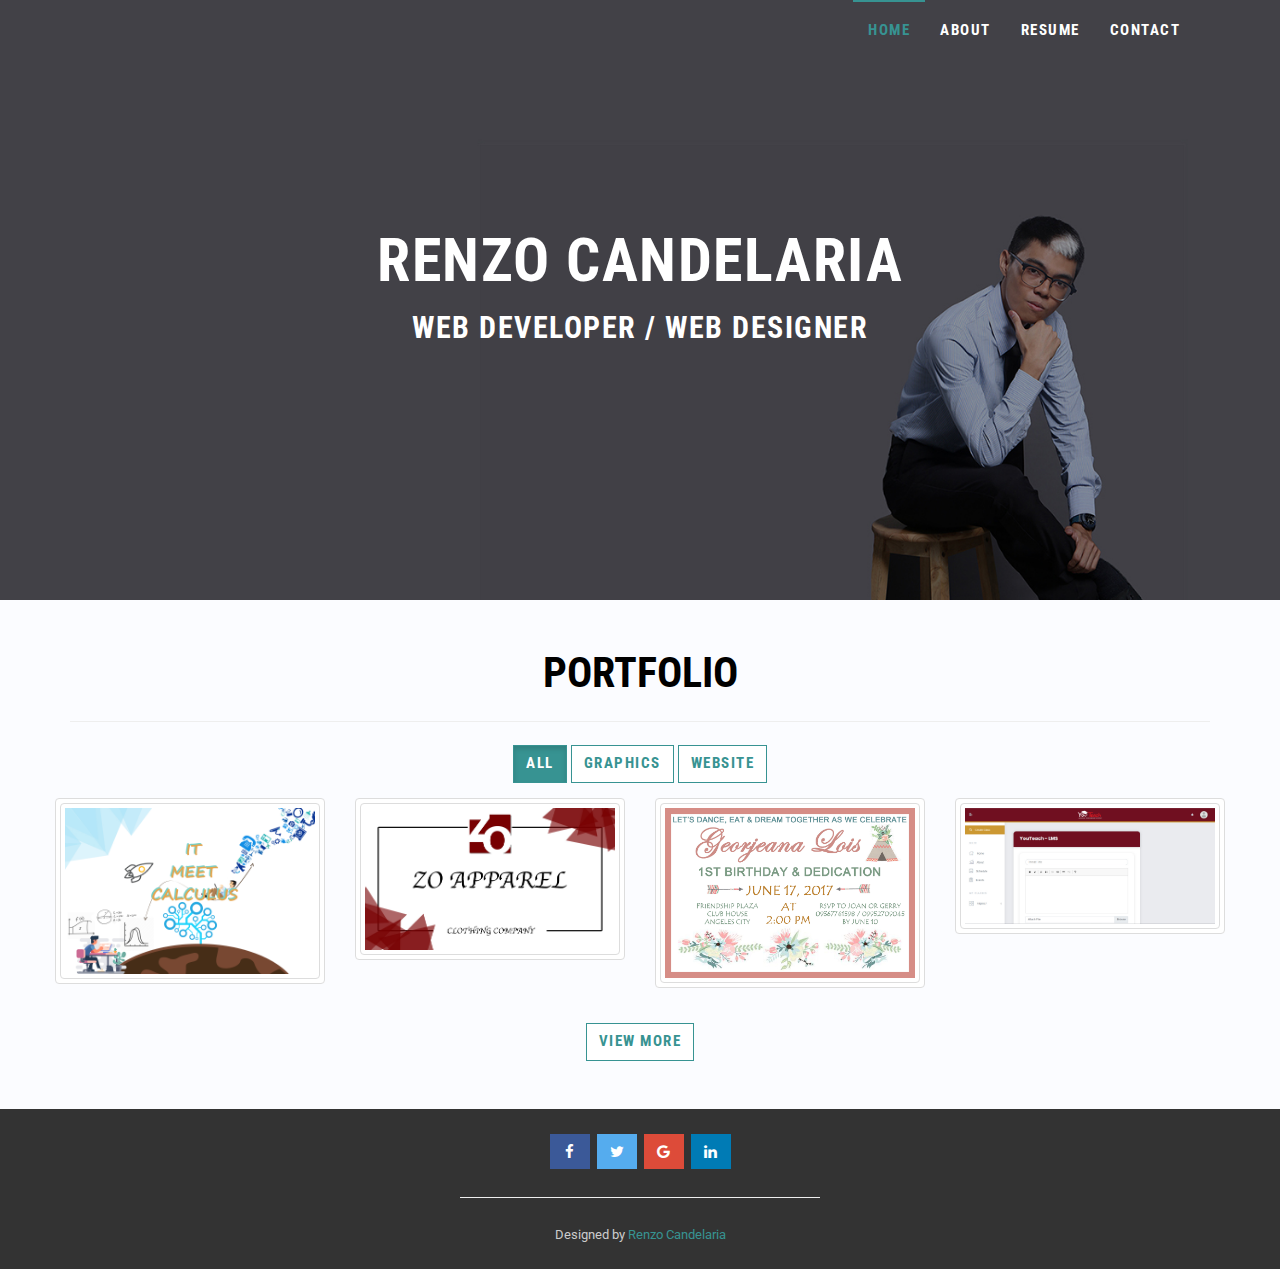
==== commit 38d1f251: "mywebsite2" ====
--- a/index.html
+++ b/index.html
@@ -3,7 +3,7 @@
   <head>
     <meta charset="utf-8">
     <meta http-equiv="X-UA-Compatible" content="IE=edge">
-    <title>Portfolio</title>
+    <title>Renzo Candelaria</title>
     <meta name="description" content="">
     <meta name="viewport" content="width=device-width, initial-scale=1">
     <meta name="robots" content="all,follow">
@@ -64,6 +64,7 @@
 
         /* DISPLAY PICTURE IN MOBILE */
       @media (max-width: 992px){
+
         .navbar-default{
         background-image: url("img/BA.jpg");
          min-height: 300px;
@@ -74,45 +75,18 @@
       font-size: 35px;
     }
 
-
-    
-    .display-caption > h3{
-        margin-top: 20px;
-        position: absolute;
-        left: 0;
-        top: 50%;
-        width: 100%;
-        text-align: center;
-        color: #000;
-        font-size: 25px;
-      }
-
-      }
-
-      @media only screen and (max-width: 600px){
-             .navbar-default{
-        background-image: url("img/BA.jpg");
-         min-height: 300px;
-         font-family: sans-serif;
-      }
-       .display-caption > h1{
-        margin-top: -20px;
-      font-size: 35px;
-    }
-
-
-    
-    .display-caption > h3{
-        margin-top: 20px;
-        position: absolute;
-        left: 0;
-        top: 50%;
-        width: 100%;
-        text-align: center;
-        color: #000;
-        font-size: 25px;
-      }
-      }
+        .display-caption > h3{
+            margin-top: 20px;
+            position: absolute;
+            left: 0;
+            top: 50%;
+            width: 100%;
+            text-align: center;
+            color: #000;
+            font-size: 25px;
+          }
+
+          }
 
     </style>
 
@@ -177,8 +151,8 @@
                       </div>
                       <div class="col-lg-3 col-md-4 col-xs-6 thumb filter website">
                           <a class="thumbnail" href="#" data-image-id="" data-toggle="modal" data-title=""
-                             data-image="img/website.png" data-target="#image-gallery">
-                              <img class="img-thumbnail" src="img/website.png" alt="Retratos">
+                             data-image="img/1.jpg" data-target="#image-gallery">
+                              <img class="img-thumbnail" src="img/1.jpg" alt="Retratos">
                           </a>
                       </div>
                   </div>
@@ -227,7 +201,7 @@
               <a href="#" class="fa fa-google"></a>  
               <a href="https://www.linkedin.com/in/renzocandelaria/" target="_blank" class="fa fa-linkedin"></a>
               <hr>
-              Designed by <a href="https://www.facebook.com/shtzuu"> Renzo Candelaria </a>
+              Designed by <a href="https://www.facebook.com/shtzuu" target="_blank"> Renzo Candelaria </a>
             </div>
             <div class="col-md-4">
             </div>
